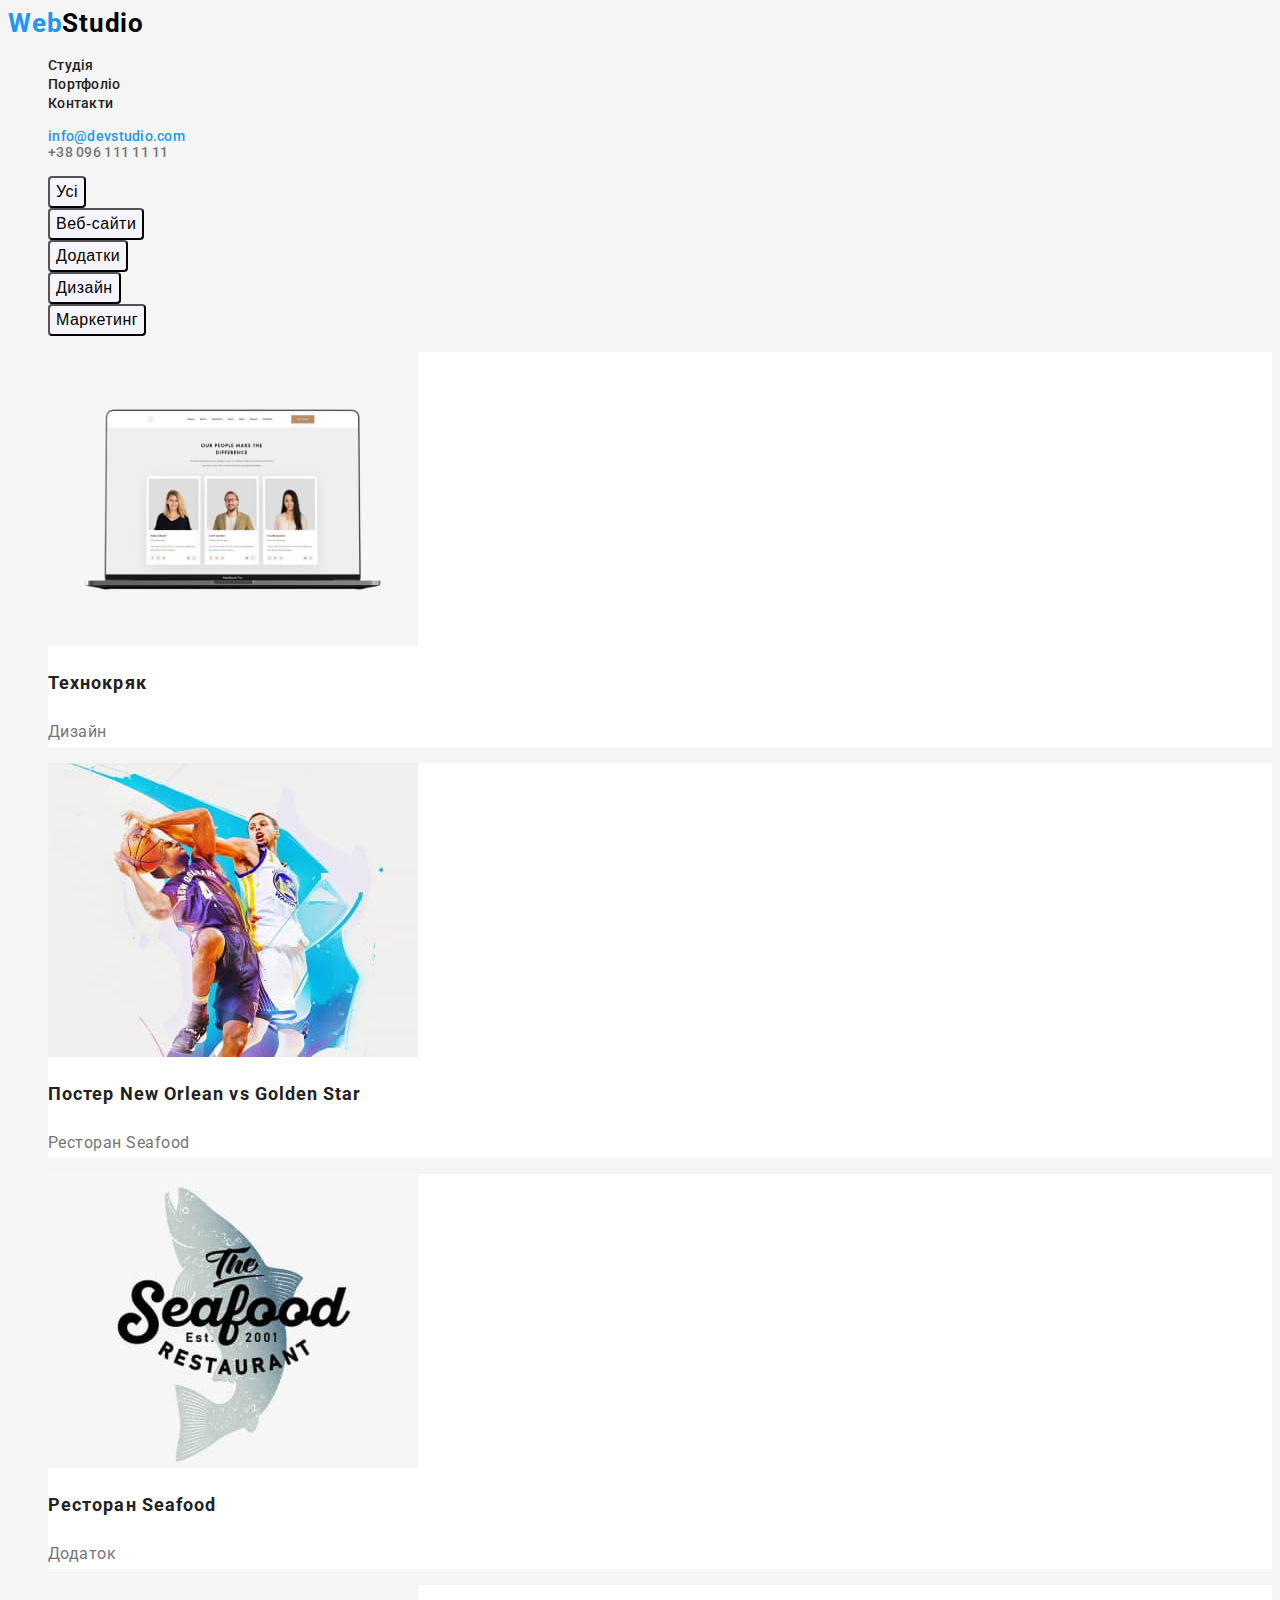
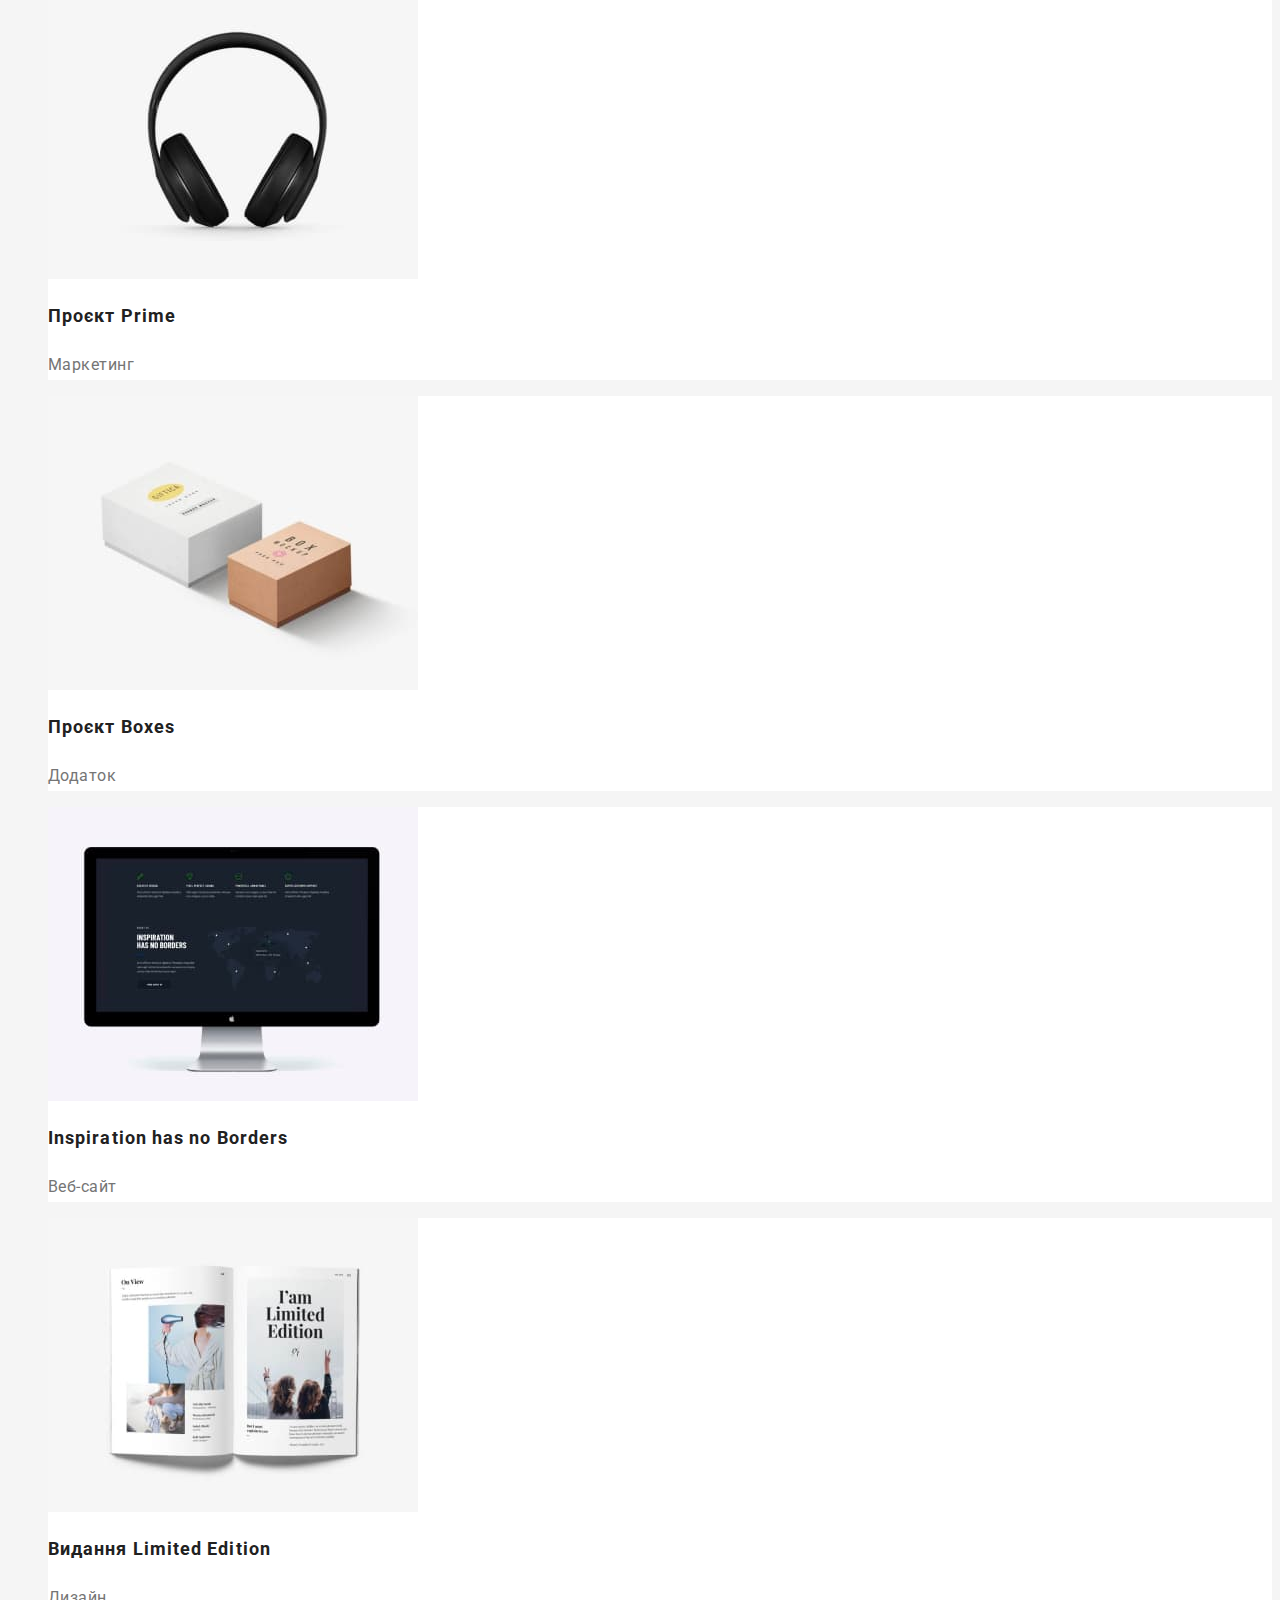
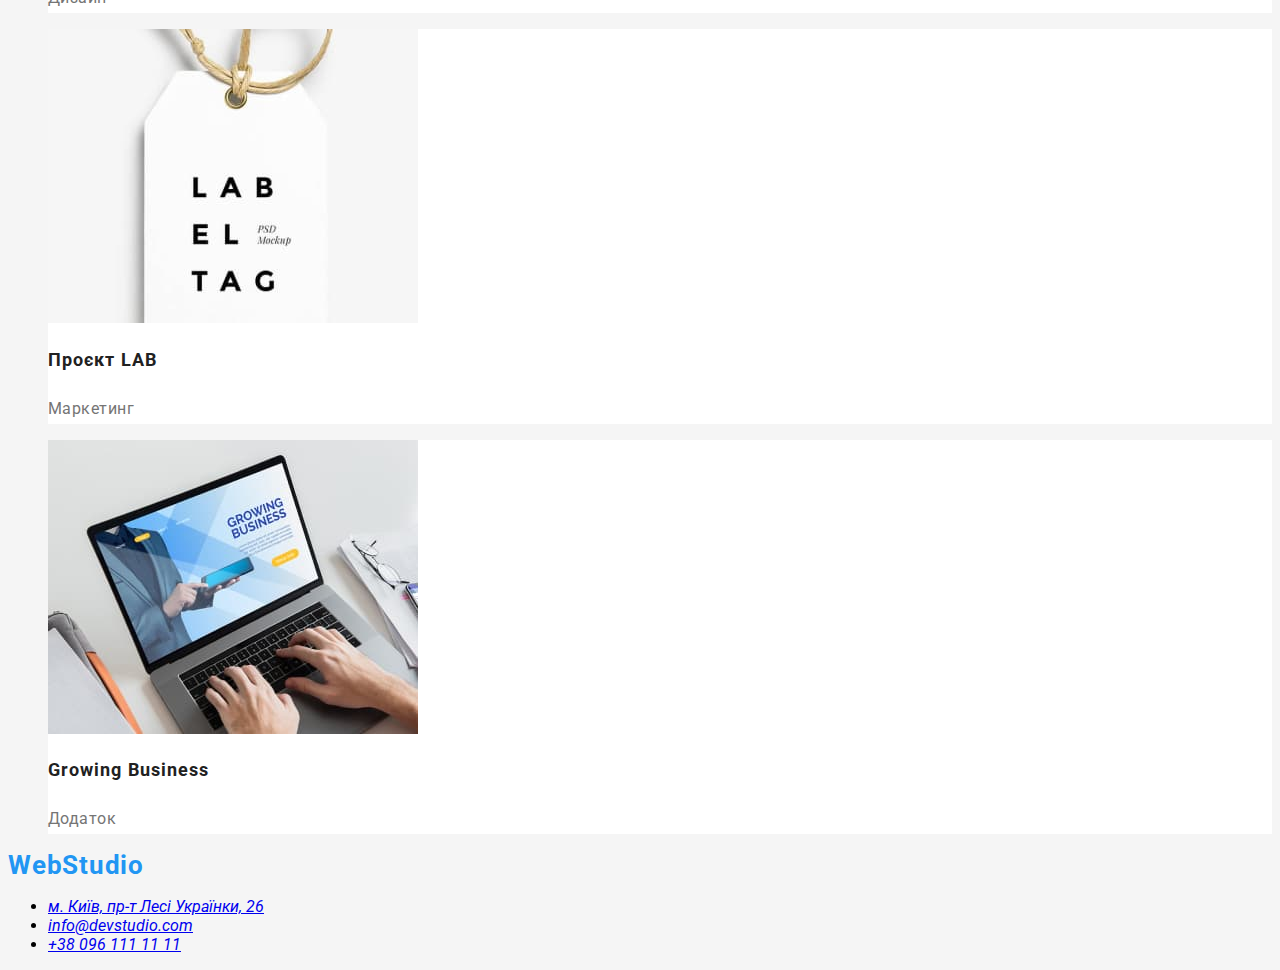
==== portfolio.html @ 8e60a7c4 "виконав дз 2" ====
<!DOCTYPE html>
<html lang="uk">
  <head>
    <meta charset="UTF-8" />
    <meta http-equiv="X-UA-Compatible" content="IE=edge" />
    <meta name="viewport" content="width=device-width, initial-scale=1.0" />
    <link rel="preconnect" href="https://fonts.googleapis.com" />
    <link rel="preconnect" href="https://fonts.gstatic.com" crossorigin />
    <link
      href="https://fonts.googleapis.com/css2?family=Raleway:wght@700&family=Roboto:wght@400;500;700;900&display=swap"
      rel="stylesheet"
    />
    <link rel="stylesheet" href="./css/styles.css" />
    <title>Портфоліо</title>
  </head>
  <body>
    <header class="header">
      <a href="./index.html" class="logo"
        >Web<span class="logo-studio">Studio</span></a
      >
      <nav>
        <ul class="header-links">
          <li><a class="header-nav-link" href="./index.html">Студія</a></li>
          <li>
            <a class="header-nav-link" href="./portfolio.html">Портфоліо</a>
          </li>
          <li><a class="header-nav-link" href="#">Контакти</a></li>
        </ul>
      </nav>
      <ul class="header-contacts">
        <li>
          <a class="contact-mail" href="mailto:info@devstudio.com"
            >info@devstudio.com</a
          >
        </li>
        <li>
          <a class="contact-phone" href="tel:+380961111111"
            >+38 096 111 11 11</a
          >
        </li>
      </ul>
    </header>
    <main>
      <section>
        <ul class="link">
          <li><button class="portfolio-btn" type="button">Усі</button></li>
          <li><button class="portfolio-btn" type="button">Веб-сайти</button></li>
          <li><button class="portfolio-btn" type="button">Додатки</button></li>
          <li><button class="portfolio-btn" type="button">Дизайн</button></li>
          <li><button class="portfolio-btn" type="button">Маркетинг</button></li>
        </ul>
        <ul class="link">
          <li class="our-portfolio">
            <a href=""
              ><img
                src="./images/portfolio/технокряк.jpg"
                alt="Технокряк"
                height="294"
                width="370"
            /></a>
            <h2 class="name-portfolio">Технокряк</h2>
            <p class="type-portfolio">Дизайн</p>
          </li>
          <li class="our-portfolio">
            <a href=""
              ><img
                src="./images/portfolio/poster.jpg"
                alt="Постер"
                height="294"
                width="370"
            /></a>
            <h2 class="name-portfolio">Постер New Orlean vs Golden Star</h2>
            <p class="type-portfolio">Ресторан Seafood</p>
          </li>
          <li class="our-portfolio">
            <a href=""
              ><img
                src="./images/portfolio/seafood.jpg"
                alt="Ресторан"
                height="294"
                width="370"
            /></a>
            <h2 class="name-portfolio">Ресторан Seafood</h2>
            <p class="type-portfolio">Додаток</p>
          </li>
          <li class="our-portfolio">
            <a href=""
              ><img
                src="./images/portfolio/prime.jpg"
                alt="Наушники"
                height="294"
                width="370"
            /></a>
            <h2 class="name-portfolio">Проєкт Prime</h2>
            <p class="type-portfolio">Маркетинг</p>
          </li>
          <li class="our-portfolio">
            <a href=""
              ><img
                src="./images/portfolio/boxes.jpg"
                alt="Коробка"
                height="294"
                width="370"
            /></a>
            <h2 class="name-portfolio">Проєкт Boxes</h2>
            <p class="type-portfolio">Додаток</p>
          </li>
          <li class="our-portfolio">
            <a href=""
              ><img
                src="./images/portfolio/inspiration.jpg"
                alt="Монітор"
                height="294"
                width="370"
            /></a>
            <h2 class="name-portfolio">Inspiration has no Borders</h2>
            <p class="type-portfolio">Веб-сайт</p>
          </li>
          <li class="our-portfolio">
            <a href=""
              ><img
                src="./images/portfolio/limitededition.jpg"
                alt="Видання"
                height="294"
                width="370"
            /></a>
            <h2 class="name-portfolio">Видання Limited Edition</h2>
            <p class="type-portfolio">Дизайн</p>
          </li>
          <li class="our-portfolio">
            <a href=""
              ><img
                src="./images/portfolio/lab.jpg"
                alt="Бірка"
                height="294"
                width="370"
            /></a>
            <h2 class="name-portfolio">Проєкт LAB</h2>
            <p class="type-portfolio">Маркетинг</p>
          </li>
          <li class="our-portfolio">
            <a href=""
              ><img
                src="./images/portfolio/growingbusiness.jpg"
                alt="Ноутбук"
                height="294"
                width="370"
            /></a>
            <h2 class="name-portfolio">Growing Business</h2>
            <p class="type-portfolio">Додаток</p>
          </li>
        </ul>
      </section>
    </main>
    <footer>
      <a href="./index.html" class="logo">WebStudio</a>
      <address>
        <ul>
          <li>
            <a
              href="https://goo.gl/maps/hUSadD8ShtcJvT576"
              target="_blank"
              rel="noopener noreferrer"
              >м. Київ, пр-т Лесі Українки, 26</a
            >
          </li>
          <li><a href="mailto:info@devstudio.com">info@devstudio.com</a></li>
          <li><a href="tel:+380961111111">+38 096 111 11 11</a></li>
        </ul>
      </address>
    </footer>
  </body>
</html>
---- css/styles.css ----
:root {
  --title-text-color: color: #212121;
  --text-color: color: #757575;
  --accent-color: color: #2196f3;
}
body {
  background-color: #f5f5f5;

  font-family: "Roboto", sans-serif;
}

.header a {
  text-decoration: none;
}

.logo {
  text-decoration: none;
  font-weight: 700;
  font-size: 26px;
  line-height: calc(31 / 26);
  letter-spacing: 0.03em;
  color: #2196f3;
}

.logo-studio {
  color: #000000;
}

.logo-studio-footer {
  color: #ffffff;
}

.header-links {
  list-style: none;
}

.header-nav-link {
  font-weight: 500;
  font-size: 14px;
  line-height: calc(16 / 14);
  letter-spacing: 0.02em;
  color: #212121;
}
.header-nav-link:hover,
.header-nav-link:focus {
  color: #2196f3;
}

.header-contacts {
  list-style: none;
  font-weight: 500;
  font-size: 14px;
  line-height: calc(16 / 14);
  letter-spacing: 0.02em;
}

.contact-mail {
  color: #2196f3;
}

.contact-phone {
  color: #757575;
}

.link {
  list-style: none;
}

.portfolio-btn {
  font-weight: 500;
  font-size: 16px;
  line-height: calc(26 / 16);
  text-align: center;
  letter-spacing: 0.03em;
  background: #f5f4fa;
  border-radius: 4px;
}
.portfolio-btn:hover,
.portfolio-btn:focus {
  color: #2196f3;
  box-shadow: 0px 3px 1px rgba(0, 0, 0, 0.1), 0px 1px 2px rgba(0, 0, 0, 0.08),
    0px 2px 2px rgba(0, 0, 0, 0.12);
  border-radius: 4px;
  background: #2196f3;
  color: #212121;
}

.our-portfolio {
  background: #ffffff;
}

.name-portfolio {
  font-weight: 700;
  font-size: 18px;
  line-height: calc(36 / 18);
  letter-spacing: 0.06em;
  color: #212121;
}

.type-portfolio {
  font-weight: 400;
  font-size: 16px;
  line-height: 30px;
  letter-spacing: 0.03em;
  color: #757575;
}
.list {
  list-style: none;
}

.list-title {
  font-weight: 700;
  font-size: 14px;
  line-height: calc(16 / 14);
  letter-spacing: 0.03em;
  text-transform: uppercase;

  color: #212121;
}

.list-text {
  font-weight: 400;
  font-size: 14px;
  line-height: calc(24 / 14);
  letter-spacing: 0.03em;

  color: #757575;
}

.about-us {
  font-weight: 700;
  font-size: 36px;
  line-height: calc(42 / 36);
  text-align: center;
  letter-spacing: 0.03em;

  color: #212121;
}

.list-img {
  list-style: none;
}

.team {
  background: #f5f4fa;
}

.our-team {
  font-weight: 700;
  font-size: 36px;
  line-height: calc(42 / 36);
  text-align: center;
  letter-spacing: 0.03em;
  color: #212121;
}

.team-name {
  font-weight: 500;
  font-size: 16px;
  line-height: calc(19 / 16);
  text-align: center;
  letter-spacing: 0.03em;
  color: #212121;
}

.team-prof {
  font-weight: 400;
  font-size: 16px;
  line-height: calc(19 / 16);
  text-align: center;
  letter-spacing: 0.03em;
  color: #757575;
}

.team-list {
  list-style: none;
}

.footer {
  background: #2f303a;
  text-decoration: none;
  list-style: none;
}

.address {
  text-decoration: none;
  list-style: none;
}

.geolocation {
  text-decoration: none;
  font-weight: 400;
  font-size: 14px;
  line-height: calc(24 / 14);
  letter-spacing: 0.03em;
  color: #ffffff;
}

.contacts-footer {
  text-decoration: none;
  font-weight: 400;
  font-size: 14px;
  line-height: calc(24 / 14);
  letter-spacing: 0.03em;
  color: rgba(255, 255, 255, 0.6);
}

.hero {
  background: #2f303a;
}

.hero-title {
  font-weight: 900;
  font-size: 44px;
  line-height: calc(60 / 44);
  text-align: center;
  letter-spacing: 0.06em;
  text-transform: uppercase;

  color: #ffffff;
}

.hero-btn {
  font-weight: 700;
  font-size: 16px;
  line-height: calc(30 / 16);

  align-items: center;
  text-align: center;
  letter-spacing: 0.06em;

  color: #ffffff;

  width: 216px;
  height: 50px;
  left: 692px;
  top: 430px;

  background: #2196f3;
  box-shadow: 0px 4px 4px rgba(0, 0, 0, 0.15);
  border-radius: 4px;
}
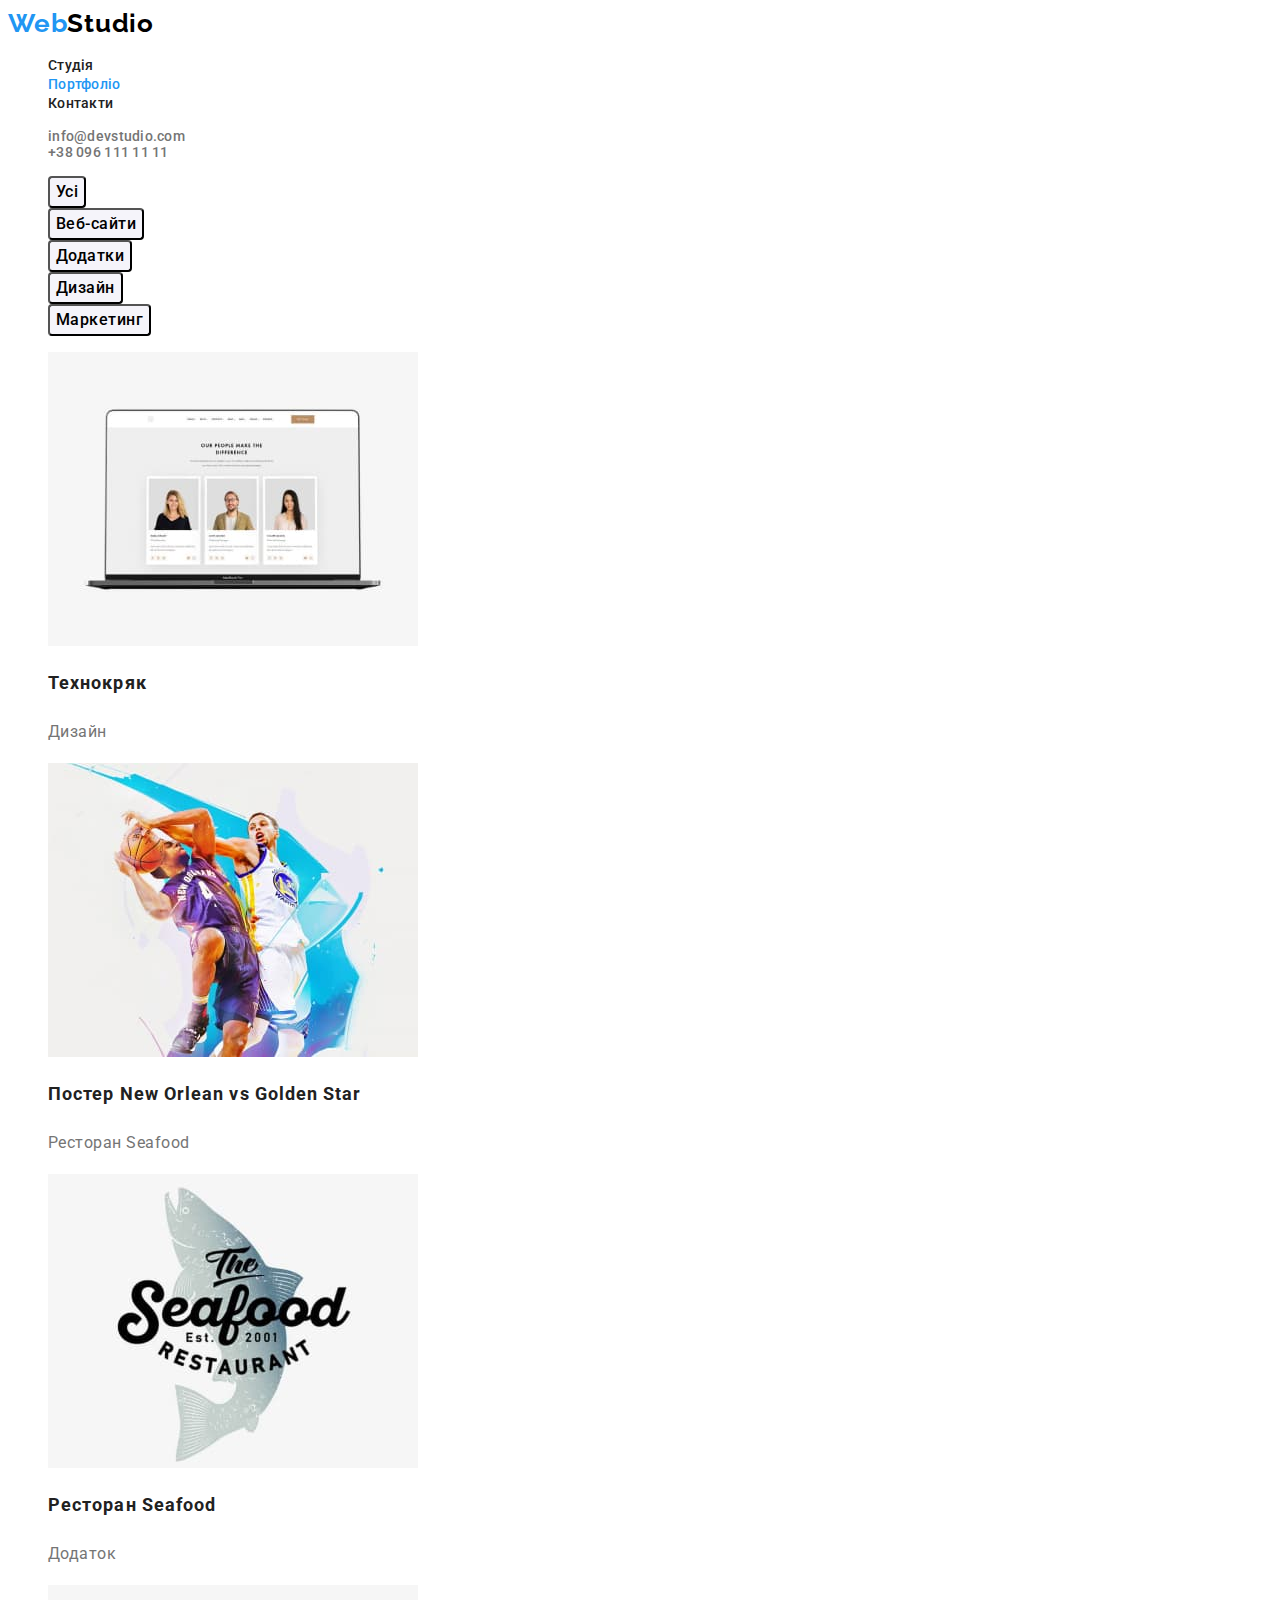
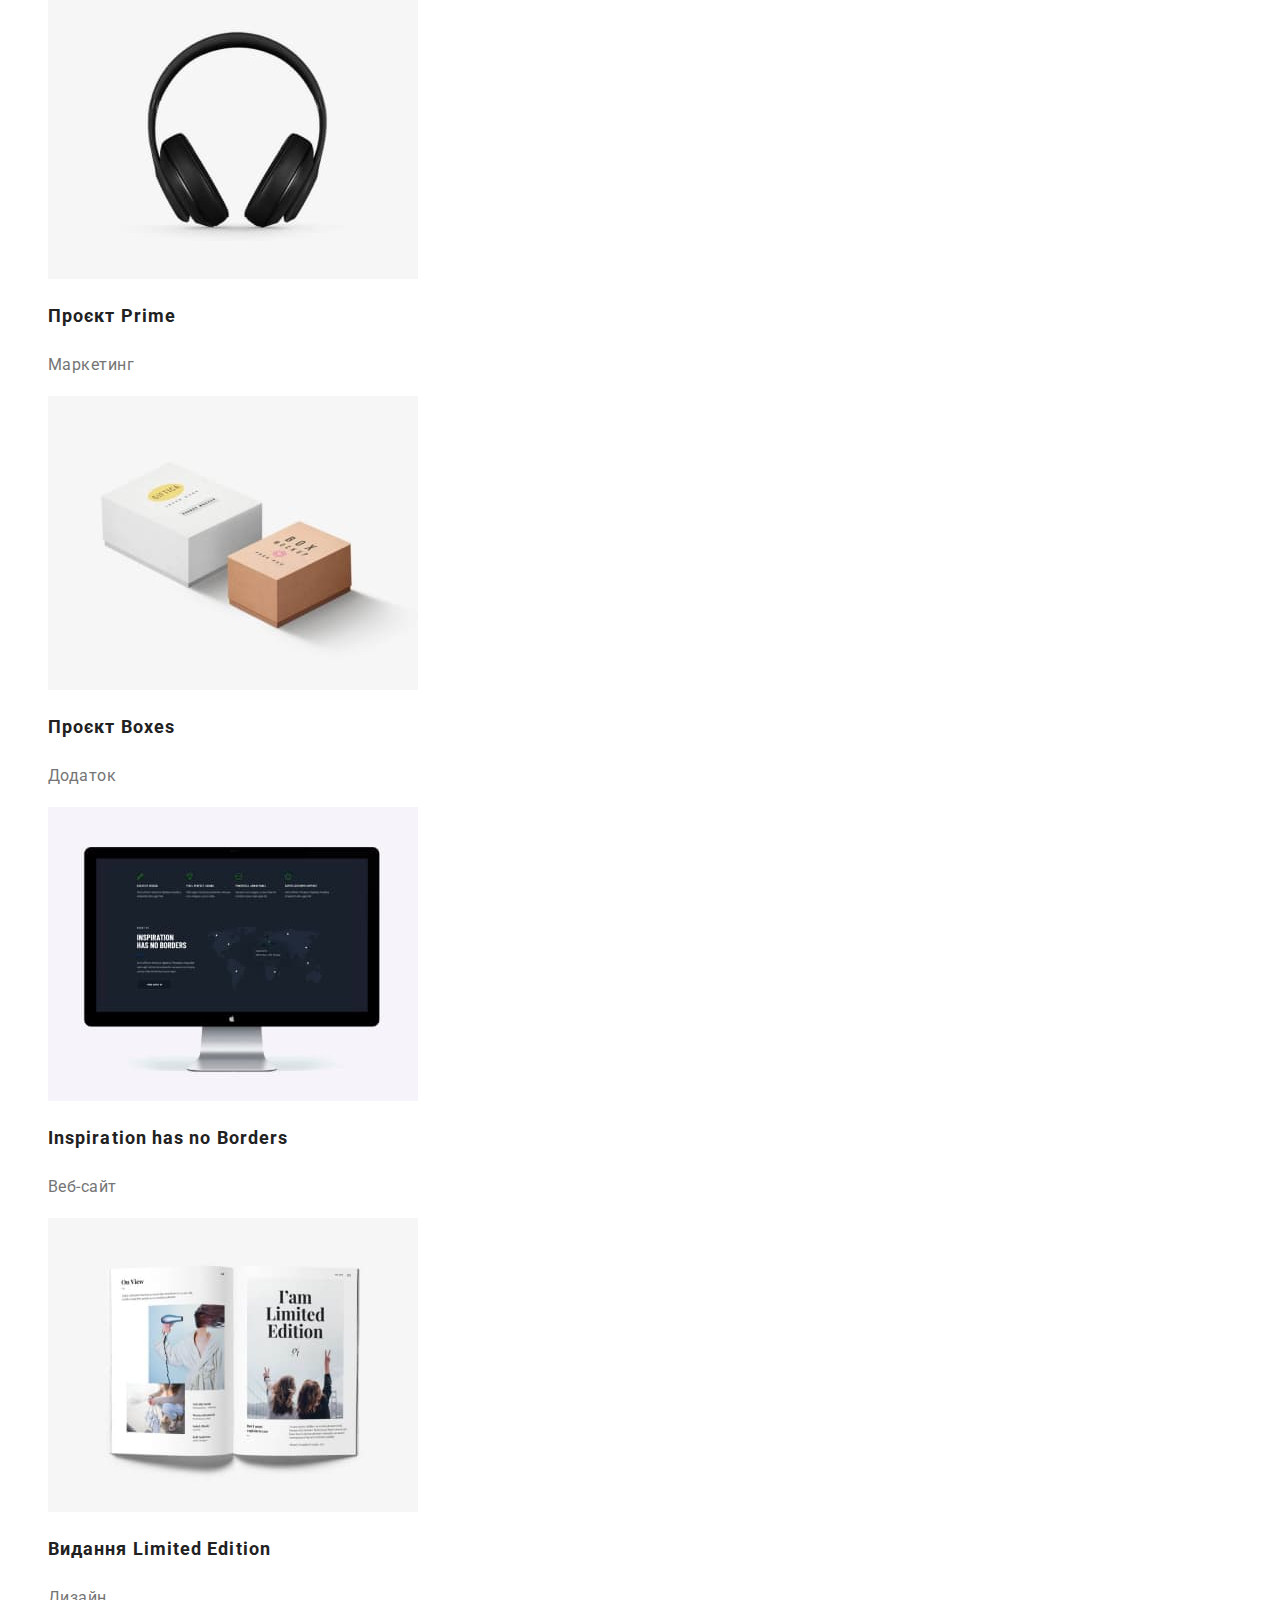
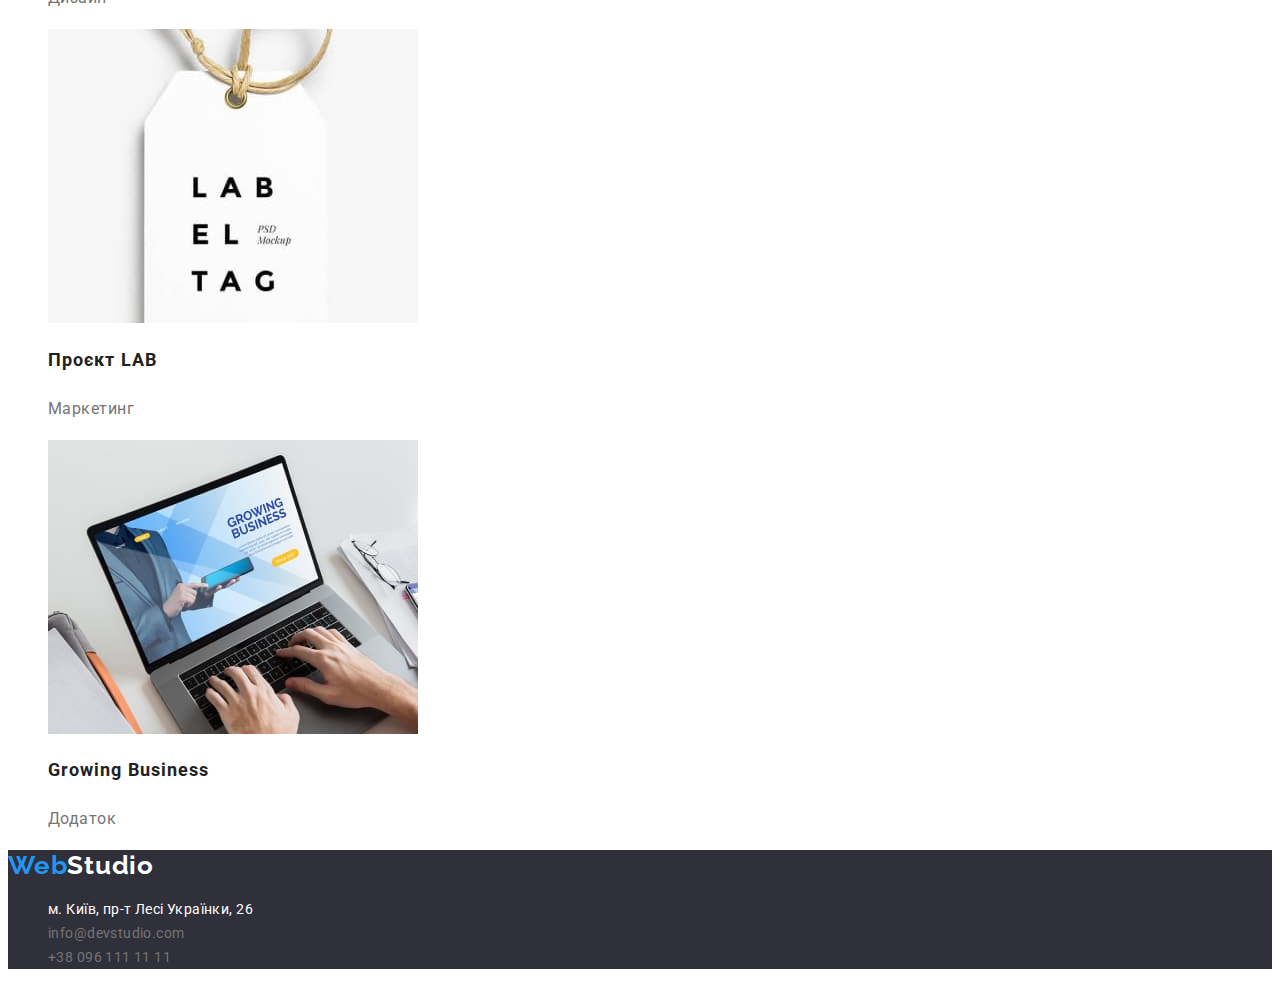
==== commit 88eb6e2b: "виправив дз2" ====
--- a/portfolio.html
+++ b/portfolio.html
@@ -22,7 +22,9 @@
         <ul class="header-links">
           <li><a class="header-nav-link" href="./index.html">Студія</a></li>
           <li>
-            <a class="header-nav-link" href="./portfolio.html">Портфоліо</a>
+            <a class="current header-nav-link" href="./portfolio.html"
+              >Портфоліо</a
+            >
           </li>
           <li><a class="header-nav-link" href="#">Контакти</a></li>
         </ul>
@@ -42,12 +44,17 @@
     </header>
     <main>
       <section>
+        <h1 class="visually-hidden">Портфоліо</h1>
         <ul class="link">
           <li><button class="portfolio-btn" type="button">Усі</button></li>
-          <li><button class="portfolio-btn" type="button">Веб-сайти</button></li>
+          <li>
+            <button class="portfolio-btn" type="button">Веб-сайти</button>
+          </li>
           <li><button class="portfolio-btn" type="button">Додатки</button></li>
           <li><button class="portfolio-btn" type="button">Дизайн</button></li>
-          <li><button class="portfolio-btn" type="button">Маркетинг</button></li>
+          <li>
+            <button class="portfolio-btn" type="button">Маркетинг</button>
+          </li>
         </ul>
         <ul class="link">
           <li class="our-portfolio">
@@ -57,9 +64,10 @@
                 alt="Технокряк"
                 height="294"
                 width="370"
-            /></a>
-            <h2 class="name-portfolio">Технокряк</h2>
-            <p class="type-portfolio">Дизайн</p>
+              />
+              <h2 class="name-portfolio">Технокряк</h2>
+              <p class="type-portfolio">Дизайн</p></a
+            >
           </li>
           <li class="our-portfolio">
             <a href=""
@@ -68,9 +76,10 @@
                 alt="Постер"
                 height="294"
                 width="370"
-            /></a>
-            <h2 class="name-portfolio">Постер New Orlean vs Golden Star</h2>
-            <p class="type-portfolio">Ресторан Seafood</p>
+              />
+              <h2 class="name-portfolio">Постер New Orlean vs Golden Star</h2>
+              <p class="type-portfolio">Ресторан Seafood</p></a
+            >
           </li>
           <li class="our-portfolio">
             <a href=""
@@ -79,9 +88,10 @@
                 alt="Ресторан"
                 height="294"
                 width="370"
-            /></a>
-            <h2 class="name-portfolio">Ресторан Seafood</h2>
-            <p class="type-portfolio">Додаток</p>
+              />
+              <h2 class="name-portfolio">Ресторан Seafood</h2>
+              <p class="type-portfolio">Додаток</p></a
+            >
           </li>
           <li class="our-portfolio">
             <a href=""
@@ -90,9 +100,10 @@
                 alt="Наушники"
                 height="294"
                 width="370"
-            /></a>
-            <h2 class="name-portfolio">Проєкт Prime</h2>
-            <p class="type-portfolio">Маркетинг</p>
+              />
+              <h2 class="name-portfolio">Проєкт Prime</h2>
+              <p class="type-portfolio">Маркетинг</p></a
+            >
           </li>
           <li class="our-portfolio">
             <a href=""
@@ -101,9 +112,10 @@
                 alt="Коробка"
                 height="294"
                 width="370"
-            /></a>
-            <h2 class="name-portfolio">Проєкт Boxes</h2>
-            <p class="type-portfolio">Додаток</p>
+              />
+              <h2 class="name-portfolio">Проєкт Boxes</h2>
+              <p class="type-portfolio">Додаток</p></a
+            >
           </li>
           <li class="our-portfolio">
             <a href=""
@@ -112,9 +124,10 @@
                 alt="Монітор"
                 height="294"
                 width="370"
-            /></a>
-            <h2 class="name-portfolio">Inspiration has no Borders</h2>
-            <p class="type-portfolio">Веб-сайт</p>
+              />
+              <h2 class="name-portfolio">Inspiration has no Borders</h2>
+              <p class="type-portfolio">Веб-сайт</p></a
+            >
           </li>
           <li class="our-portfolio">
             <a href=""
@@ -123,9 +136,10 @@
                 alt="Видання"
                 height="294"
                 width="370"
-            /></a>
-            <h2 class="name-portfolio">Видання Limited Edition</h2>
-            <p class="type-portfolio">Дизайн</p>
+              />
+              <h2 class="name-portfolio">Видання Limited Edition</h2>
+              <p class="type-portfolio">Дизайн</p></a
+            >
           </li>
           <li class="our-portfolio">
             <a href=""
@@ -134,9 +148,10 @@
                 alt="Бірка"
                 height="294"
                 width="370"
-            /></a>
-            <h2 class="name-portfolio">Проєкт LAB</h2>
-            <p class="type-portfolio">Маркетинг</p>
+              />
+              <h2 class="name-portfolio">Проєкт LAB</h2>
+              <p class="type-portfolio">Маркетинг</p></a
+            >
           </li>
           <li class="our-portfolio">
             <a href=""
@@ -145,27 +160,37 @@
                 alt="Ноутбук"
                 height="294"
                 width="370"
-            /></a>
-            <h2 class="name-portfolio">Growing Business</h2>
-            <p class="type-portfolio">Додаток</p>
+              />
+              <h2 class="name-portfolio">Growing Business</h2>
+              <p class="type-portfolio">Додаток</p></a
+            >
           </li>
         </ul>
       </section>
     </main>
-    <footer>
-      <a href="./index.html" class="logo">WebStudio</a>
+    <footer class="footer">
+      <a href="./index.html" class="logo"
+        >Web<span class="logo-studio-footer">Studio</span></a
+      >
       <address>
-        <ul>
+        <ul class="address">
           <li>
             <a
+              class="geolocation"
               href="https://goo.gl/maps/hUSadD8ShtcJvT576"
               target="_blank"
               rel="noopener noreferrer"
               >м. Київ, пр-т Лесі Українки, 26</a
             >
           </li>
-          <li><a href="mailto:info@devstudio.com">info@devstudio.com</a></li>
-          <li><a href="tel:+380961111111">+38 096 111 11 11</a></li>
+          <li class="contacts-footer">
+            <a href="mailto:info@devstudio.com" class="linknew"
+              >info@devstudio.com</a
+            >
+          </li>
+          <li class="contacts-footer">
+            <a href="tel:+380961111111" class="linknew">+38 096 111 11 11</a>
+          </li>
         </ul>
       </address>
     </footer>
--- a/css/styles.css
+++ b/css/styles.css
@@ -1,37 +1,49 @@
 :root {
-  --title-text-color: color: #212121;
-  --text-color: color: #757575;
-  --accent-color: color: #2196f3;
+  --title-text-color: #212121;
+  --text-color: #757575;
+  --accent-color: #2196f3;
+  --white-color: #ffffff;
+  --logo-color: #000000;
+  --background-color: #f5f4fa;
+  --background-hero-color: #2f303a;
+
 }
 body {
-  background-color: #f5f5f5;
-
   font-family: "Roboto", sans-serif;
-}
+  background-color: var(--white-color);
+  color: var(--text-color);
+}
+
+/* ----------------HEADER----------------- */
 
 .header a {
   text-decoration: none;
 }
 
 .logo {
+  font-family: "Raleway", sans-serif;
   text-decoration: none;
   font-weight: 700;
   font-size: 26px;
   line-height: calc(31 / 26);
   letter-spacing: 0.03em;
-  color: #2196f3;
+  color:var(--accent-color);
 }
 
 .logo-studio {
-  color: #000000;
+  color: var(--logo-color);
 }
 
 .logo-studio-footer {
-  color: #ffffff;
+  color: var(--white-color);
 }
 
 .header-links {
   list-style: none;
+}
+
+.header-links .current {
+  color: var(--accent-color);
 }
 
 .header-nav-link {
@@ -39,11 +51,11 @@
   font-size: 14px;
   line-height: calc(16 / 14);
   letter-spacing: 0.02em;
-  color: #212121;
+  color:var(--title-text-color);
 }
 .header-nav-link:hover,
 .header-nav-link:focus {
-  color: #2196f3;
+  color: var(--accent-color);
 }
 
 .header-contacts {
@@ -55,86 +67,103 @@
 }
 
 .contact-mail {
-  color: #2196f3;
+  color:var(--text-color);
 }
 
 .contact-phone {
-  color: #757575;
-}
+  color: var(--text-color);
+}
+
+.contact-phone:hover,
+.contact-phone:focus {
+  color: var(--accent-color);
+}
+
+.contact-mail:hover,
+.contact-mail:focus {
+  color: var(--accent-color);
+}
+
+/* ----------------MAIN---------------------- */
 
 .link {
   list-style: none;
 }
 
 .portfolio-btn {
+  font-family: inherit;
   font-weight: 500;
   font-size: 16px;
   line-height: calc(26 / 16);
   text-align: center;
   letter-spacing: 0.03em;
-  background: #f5f4fa;
+  background: var(--background-color);
   border-radius: 4px;
 }
 .portfolio-btn:hover,
 .portfolio-btn:focus {
-  color: #2196f3;
+  color: var(--accent-color);
   box-shadow: 0px 3px 1px rgba(0, 0, 0, 0.1), 0px 1px 2px rgba(0, 0, 0, 0.08),
     0px 2px 2px rgba(0, 0, 0, 0.12);
   border-radius: 4px;
-  background: #2196f3;
-  color: #212121;
+  background: var(--accent-color);
+  color: var(--white-color);
 }
 
 .our-portfolio {
-  background: #ffffff;
+  background: var(--link-colo);
+
 }
 
 .name-portfolio {
-  font-weight: 700;
   font-size: 18px;
   line-height: calc(36 / 18);
   letter-spacing: 0.06em;
-  color: #212121;
+  color: var(--title-text-color);
+}
+
+a {
+  text-decoration: none;
+}
+
+ul {
+  list-style: none;
 }
 
 .type-portfolio {
-  font-weight: 400;
   font-size: 16px;
   line-height: 30px;
   letter-spacing: 0.03em;
-  color: #757575;
+  color: var(--text-color);
 }
 .list {
   list-style: none;
 }
 
 .list-title {
-  font-weight: 700;
   font-size: 14px;
   line-height: calc(16 / 14);
   letter-spacing: 0.03em;
   text-transform: uppercase;
 
-  color: #212121;
+  color: var(--title-text-color);
 }
 
 .list-text {
-  font-weight: 400;
   font-size: 14px;
   line-height: calc(24 / 14);
   letter-spacing: 0.03em;
 
-  color: #757575;
+  color: var(--text-color);
 }
 
 .about-us {
-  font-weight: 700;
   font-size: 36px;
   line-height: calc(42 / 36);
   text-align: center;
   letter-spacing: 0.03em;
 
-  color: #212121;
+  color: var(--title-text-color);
 }
 
 .list-img {
@@ -142,16 +171,16 @@
 }
 
 .team {
-  background: #f5f4fa;
+  background: var(--background-color);
 }
 
 .our-team {
-  font-weight: 700;
   font-size: 36px;
   line-height: calc(42 / 36);
   text-align: center;
   letter-spacing: 0.03em;
-  color: #212121;
+  color: var(--title-text-color);
+  background: var(--background-color);
 }
 
 .team-name {
@@ -160,16 +189,15 @@
   line-height: calc(19 / 16);
   text-align: center;
   letter-spacing: 0.03em;
-  color: #212121;
+  color: var(--title-text-color);
 }
 
 .team-prof {
-  font-weight: 400;
   font-size: 16px;
   line-height: calc(19 / 16);
   text-align: center;
   letter-spacing: 0.03em;
-  color: #757575;
+  color: var(--text-color);
 }
 
 .team-list {
@@ -177,36 +205,35 @@
 }
 
 .footer {
-  background: #2f303a;
-  text-decoration: none;
-  list-style: none;
-}
-
-.address {
-  text-decoration: none;
-  list-style: none;
-}
-
-.geolocation {
-  text-decoration: none;
-  font-weight: 400;
+  background: var(--background-hero-color);
+  text-decoration: none;
+  list-style: none;
+}
+
+
+.contacts-footer {
   font-size: 14px;
   line-height: calc(24 / 14);
   letter-spacing: 0.03em;
-  color: #ffffff;
-}
-
-.contacts-footer {
-  text-decoration: none;
-  font-weight: 400;
-  font-size: 14px;
-  line-height: calc(24 / 14);
-  letter-spacing: 0.03em;
-  color: rgba(255, 255, 255, 0.6);
+  
+}
+
+.visually-hidden {
+  position: absolute;
+  width: 1px;
+  height: 1px;
+  margin: -1px;
+  border: 0;
+  padding: 0;
+
+  white-space: nowrap;
+  clip-path: inset(100%);
+  clip: rect(0 0 0 0);
+  overflow: hidden;
 }
 
 .hero {
-  background: #2f303a;
+  background: var(--background-hero-color);
 }
 
 .hero-title {
@@ -217,26 +244,43 @@
   letter-spacing: 0.06em;
   text-transform: uppercase;
 
-  color: #ffffff;
+  color: var(--white-color);
 }
 
 .hero-btn {
-  font-weight: 700;
+  font-family: inherit;
   font-size: 16px;
   line-height: calc(30 / 16);
-
   align-items: center;
   text-align: center;
   letter-spacing: 0.06em;
 
-  color: #ffffff;
+  color: var(--white-color);
 
   width: 216px;
   height: 50px;
-  left: 692px;
-  top: 430px;
-
-  background: #2196f3;
+  background:var(--accent-color);
   box-shadow: 0px 4px 4px rgba(0, 0, 0, 0.15);
   border-radius: 4px;
 }
+
+/* -------------FOOTER-------------------- */
+
+address {
+  font-style: normal;
+}
+
+.geolocation {
+  font-size: 14px;
+  line-height: calc(24 / 14);
+  letter-spacing: 0.03em;
+  color: var(--white-color);
+}
+
+.linknew {
+  color: var(--text-color);
+}
+
+.linknew:hover,
+.linknew:focus {
+  color: var(--accent-color);